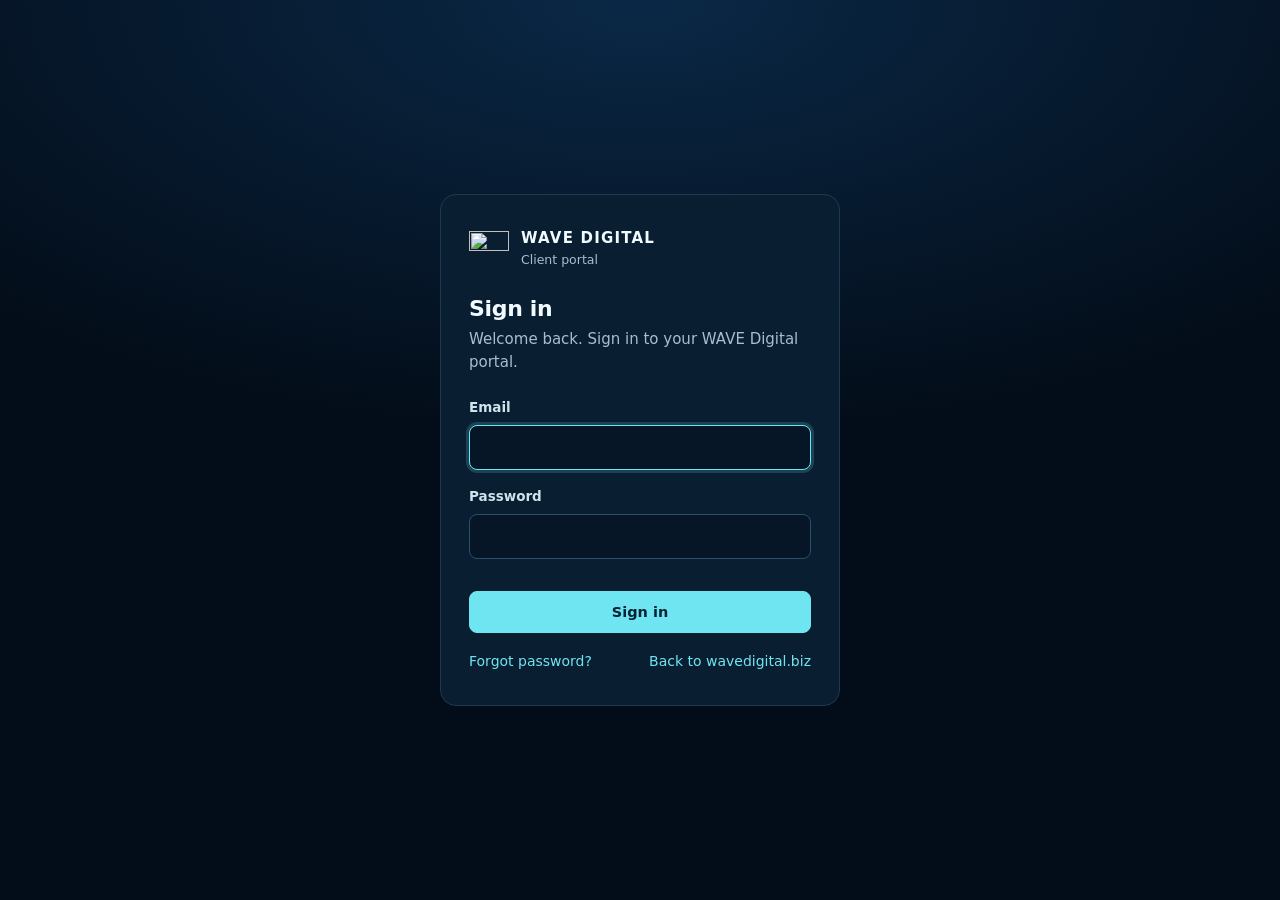
==== me/index.html @ 985fe200 "Client portal phases 1-2: accounts, invites, admin 2FA, requests - Supabase schema with row-level se" ====
<!doctype html>
<html lang="en">
<head>
<meta charset="utf-8">
<meta name="viewport" content="width=device-width, initial-scale=1">
<meta name="robots" content="noindex, nofollow">
<meta http-equiv="Content-Security-Policy" content="default-src 'self'; script-src 'self'; style-src 'self' 'unsafe-inline' https://fonts.googleapis.com; font-src https://fonts.gstatic.com; img-src 'self' data: blob: https://mqfrqatduykqpczkpcfm.supabase.co; connect-src https://mqfrqatduykqpczkpcfm.supabase.co wss://mqfrqatduykqpczkpcfm.supabase.co; frame-src https://calendly.com; form-action 'self'; base-uri 'none'; object-src 'none'">
<meta name="referrer" content="strict-origin-when-cross-origin">
<meta name="theme-color" content="#030d19">
<title>WAVE Portal</title>
<link rel="icon" type="image/png" href="../favicon.png">
<link rel="preconnect" href="https://fonts.googleapis.com">
<link rel="preconnect" href="https://fonts.gstatic.com" crossorigin>
<link rel="stylesheet" href="https://fonts.googleapis.com/css2?family=Schibsted+Grotesk:wght@400..800&amp;display=swap">
<link rel="stylesheet" href="portal.css?v=1">
</head>
<body>
<div id="app"><div class="boot">Loading the WAVE portal…</div></div>
<div id="toast" aria-live="polite"></div>
<noscript><p style="padding:24px;color:#f1fbff">The WAVE portal needs JavaScript turned on.</p></noscript>
<script src="vendor/supabase-js-2.119.0.js" defer></script>
<script src="js/config.js?v=1" defer></script>
<script src="js/core.js?v=1" defer></script>
<script src="js/auth.js?v=1" defer></script>
<script src="js/requests.js?v=1" defer></script>
<script src="js/admin.js?v=1" defer></script>
<script src="js/client.js?v=1" defer></script>
<script src="js/main.js?v=1" defer></script>
</body>
</html>
---- me/portal.css ----
/* WAVE Portal — the signed-in area for WAVE Digital and its clients.
   Same palette and type as the marketing site; quieter, denser layout for daily work. */
:root{
  --bg:#030d19;--bg-2:#061626;--panel:#091e30;--panel-2:#0c2438;--line:#1c3a50;--line-2:#28506b;
  --cyan:#70e5f2;--cyan-2:#a6f1f8;--white:#f1fbff;--text-2:#d0e3ed;--muted:#a6bfce;--faint:#7f98aa;--ink:#062335;
  --blue:#4fb6f0;--amber:#f5b85c;--green:#5fd99a;--red:#ff8a80;
  --radius:12px;--radius-sm:8px;
  --font:'Schibsted Grotesk',ui-sans-serif,system-ui,-apple-system,'Segoe UI',Roboto,sans-serif;
  --ease:cubic-bezier(.16,1,.3,1);
  color-scheme:dark;
}
*,*::before,*::after{box-sizing:border-box}
html{-webkit-text-size-adjust:100%;accent-color:var(--cyan)}
body{margin:0;background:var(--bg);color:var(--white);font:15px/1.55 var(--font);-webkit-font-smoothing:antialiased;-moz-osx-font-smoothing:grayscale}
a{color:var(--cyan);text-decoration:none}
a:hover{text-decoration:underline}
h1,h2,h3{margin:0;line-height:1.2;letter-spacing:-.015em}
h1{font-size:26px;font-weight:750}
h2{font-size:18px;font-weight:700}
h3{font-size:15px;font-weight:700}
p{margin:0}
button,input,select,textarea{font:inherit;color:inherit}
:focus-visible{outline:2px solid var(--cyan);outline-offset:2px}
[hidden]{display:none!important}
.sr-only{position:absolute;width:1px;height:1px;margin:-1px;padding:0;overflow:hidden;clip:rect(0 0 0 0);white-space:nowrap;border:0}
.muted{color:var(--muted)}
.faint{color:var(--faint)}
.mono{font-variant-numeric:tabular-nums}
.boot{min-height:100vh;display:grid;place-items:center;color:var(--muted)}

/* ---------- sign-in screens ---------- */
.auth{min-height:100vh;display:grid;place-items:center;padding:32px 16px;background:radial-gradient(120% 80% at 50% 0%,#0a2846 0%,var(--bg) 60%)}
.auth-card{width:100%;max-width:400px;background:var(--panel);border:1px solid var(--line);border-radius:16px;padding:32px 28px}
.auth-brand{display:flex;align-items:center;gap:12px;margin-bottom:26px}
.auth-brand img{width:40px;height:auto}
.auth-brand b{display:block;font-size:15px;letter-spacing:.08em}
.auth-brand span{display:block;font-size:12.5px;color:var(--muted)}
.auth-card h1{font-size:22px;margin-bottom:6px}
.auth-card .lead{color:var(--muted);margin-bottom:22px}
.auth-card form{display:grid;gap:16px}
.auth-links{margin-top:18px;font-size:14px;display:flex;justify-content:space-between;gap:12px;flex-wrap:wrap}
.qr{background:#fff;border-radius:10px;padding:12px;width:200px;margin:4px auto 0}
.qr img{display:block;width:100%;height:auto}
.secret{font:13px/1.4 ui-monospace,SFMono-Regular,Menlo,Consolas,monospace;word-break:break-all;background:var(--bg-2);border:1px solid var(--line);border-radius:var(--radius-sm);padding:10px 12px}

/* ---------- app shell ---------- */
.shell{display:grid;grid-template-columns:248px minmax(0,1fr);min-height:100vh}
.side{position:sticky;top:0;height:100vh;display:flex;flex-direction:column;gap:6px;padding:20px 14px;background:var(--bg-2);border-right:1px solid var(--line);overflow-y:auto}
.brand{display:flex;align-items:center;gap:10px;padding:2px 10px 18px;color:var(--white)}
.brand:hover{text-decoration:none}
.brand img{width:34px;height:auto}
.brand b{font-size:14px;letter-spacing:.08em}
.brand span{display:block;font-size:12px;color:var(--muted);font-weight:500;letter-spacing:0}
.switcher{margin:0 4px 12px}
.switcher label{display:block;font-size:12px;color:var(--muted);margin:0 0 6px 6px}
.nav{display:grid;gap:2px}
.nav a{display:flex;align-items:center;gap:11px;min-height:42px;padding:0 12px;border-radius:var(--radius-sm);color:var(--text-2);font-weight:550}
.nav a:hover{background:rgba(112,229,242,.06);text-decoration:none;color:var(--white)}
.nav a[aria-current="page"]{background:var(--panel-2);color:var(--white);box-shadow:inset 3px 0 0 var(--cyan)}
.nav svg{width:18px;height:18px;flex:none;color:var(--muted)}
.nav a[aria-current="page"] svg{color:var(--cyan)}
.nav .count{margin-left:auto;min-width:22px;height:22px;padding:0 7px;border-radius:11px;background:var(--cyan);color:var(--ink);font-size:12px;font-weight:700;display:grid;place-items:center}
.side-foot{margin-top:auto;padding:14px 8px 0;border-top:1px solid var(--line);display:grid;gap:4px}
.side-foot .who{font-size:13px;color:var(--muted);padding:0 4px 6px;overflow:hidden;text-overflow:ellipsis;white-space:nowrap}
.topbar{display:none}
.main{min-width:0;padding:32px clamp(16px,4vw,48px) 64px}
.page{max-width:1120px;margin:0 auto;display:grid;gap:22px}
.page-head{display:flex;align-items:flex-end;justify-content:space-between;gap:16px;flex-wrap:wrap}
.page-head p{color:var(--muted);margin-top:6px}
.page-head .actions{display:flex;gap:10px;flex-wrap:wrap}
.crumb{font-size:13.5px;color:var(--muted);margin-bottom:8px;display:inline-flex;gap:6px;align-items:center}
.crumb a{color:var(--muted)}

/* ---------- surfaces ---------- */
.card{background:var(--panel);border:1px solid var(--line);border-radius:var(--radius);padding:22px}
.card-head{display:flex;align-items:center;justify-content:space-between;gap:12px;margin-bottom:16px}
.card-head p{color:var(--muted);font-size:14px;margin-top:4px}
.grid-2{display:grid;grid-template-columns:repeat(2,minmax(0,1fr));gap:22px}
.grid-3{display:grid;grid-template-columns:repeat(3,minmax(0,1fr));gap:22px}
.split{display:grid;grid-template-columns:minmax(0,1.6fr) minmax(0,1fr);gap:22px;align-items:start}
.kv{display:grid;grid-template-columns:150px minmax(0,1fr);gap:10px 16px;font-size:14.5px}
.kv dt{color:var(--muted)}
.kv dd{margin:0;overflow-wrap:anywhere}
.empty{padding:28px 12px;text-align:center;color:var(--muted)}
.empty b{display:block;color:var(--white);font-size:16px;margin-bottom:6px}
.notice{border:1px solid var(--line-2);background:rgba(112,229,242,.05);border-radius:var(--radius-sm);padding:12px 14px;font-size:14px;color:var(--text-2)}
.notice.warn{border-color:rgba(245,184,92,.45);background:rgba(245,184,92,.07)}
.notice.err{border-color:rgba(255,138,128,.5);background:rgba(255,138,128,.07)}

/* ---------- tiles ---------- */
.tiles{display:grid;grid-template-columns:repeat(auto-fit,minmax(180px,1fr));gap:16px}
.tile{background:var(--panel);border:1px solid var(--line);border-radius:var(--radius);padding:18px 20px}
.tile .label{font-size:13px;color:var(--muted)}
.tile .value{font-size:30px;font-weight:750;letter-spacing:-.02em;margin-top:6px;font-variant-numeric:tabular-nums}
.tile .sub{font-size:13px;color:var(--muted);margin-top:4px}
.delta-up{color:var(--green)}
.delta-down{color:var(--red)}
a.tile{color:inherit}
a.tile:hover{text-decoration:none;border-color:var(--line-2)}

/* ---------- buttons ---------- */
.btn{display:inline-flex;align-items:center;justify-content:center;gap:8px;min-height:42px;padding:0 18px;border-radius:var(--radius-sm);border:1px solid var(--line-2);background:transparent;color:var(--white);font-weight:650;font-size:14.5px;cursor:pointer;white-space:nowrap;transition:background-color .15s,border-color .15s,color .15s}
.btn:hover{border-color:var(--cyan);text-decoration:none}
.btn.primary{background:var(--cyan);border-color:var(--cyan);color:var(--ink)}
.btn.primary:hover{background:var(--cyan-2);border-color:var(--cyan-2)}
.btn.danger{border-color:rgba(255,138,128,.55);color:#ffb4ac}
.btn.danger:hover{background:rgba(255,138,128,.08);border-color:var(--red)}
.btn.small{min-height:34px;padding:0 12px;font-size:13.5px}
.btn.link{border:0;padding:0;min-height:0;color:var(--cyan);font-weight:600}
.btn[disabled]{opacity:.55;cursor:not-allowed}
.btn.full{width:100%}
.btn svg{width:16px;height:16px}

/* ---------- forms ---------- */
.field{display:grid;gap:7px}
.field>span,.field>label{font-size:13.5px;font-weight:600;color:var(--text-2)}
.field .hint{font-size:12.5px;color:var(--muted);font-weight:400}
.input,input[type=text],input[type=email],input[type=password],input[type=url],input[type=tel],input[type=number],input[type=date],input[type=month],select,textarea{width:100%;min-height:44px;padding:10px 12px;border-radius:var(--radius-sm);border:1px solid var(--line-2);background:var(--bg-2);color:var(--white)}
textarea{min-height:120px;resize:vertical;line-height:1.5}
select{appearance:none;background-image:url("data:image/svg+xml,%3Csvg xmlns='http://www.w3.org/2000/svg' viewBox='0 0 24 24'%3E%3Cpath d='m6 9 6 6 6-6' fill='none' stroke='%23a6bfce' stroke-width='2' stroke-linecap='round' stroke-linejoin='round'/%3E%3C/svg%3E");background-repeat:no-repeat;background-position:right 12px center;background-size:16px;padding-right:38px}
input::placeholder,textarea::placeholder{color:#6f8799}
input:focus,select:focus,textarea:focus{outline:none;border-color:var(--cyan);box-shadow:0 0 0 3px rgba(112,229,242,.18)}
input[type=file]{min-height:0;padding:10px;border-style:dashed}
.form-grid{display:grid;grid-template-columns:repeat(2,minmax(0,1fr));gap:16px 18px}
.form-grid .wide{grid-column:1/-1}
.check{display:flex;align-items:flex-start;gap:10px;font-size:14.5px}
.check input{width:18px;height:18px;margin-top:2px}
.form-actions{display:flex;gap:10px;justify-content:flex-end;flex-wrap:wrap;margin-top:4px}
.form-error{color:#ffb4ac;font-size:14px}
.radio-row{display:flex;gap:10px;flex-wrap:wrap}
.radio-row label{display:flex;align-items:center;gap:8px;min-height:42px;padding:0 14px;border:1px solid var(--line-2);border-radius:var(--radius-sm);cursor:pointer;font-weight:550}
.radio-row label:has(input:checked){border-color:var(--cyan);background:rgba(112,229,242,.08)}

/* ---------- tables ---------- */
.table-wrap{overflow-x:auto;margin:0 -22px;padding:0 22px}
table.data{width:100%;border-collapse:collapse;font-size:14.5px}
table.data th{text-align:left;font-size:12.5px;font-weight:600;color:var(--muted);padding:0 12px 10px;border-bottom:1px solid var(--line);white-space:nowrap}
table.data td{padding:13px 12px;border-bottom:1px solid var(--line);vertical-align:middle}
table.data tr:last-child td{border-bottom:0}
table.data tr.clickable{cursor:pointer}
table.data tr.clickable:hover td{background:rgba(112,229,242,.03)}
table.data td.num,table.data th.num{text-align:right;font-variant-numeric:tabular-nums}
.cell-title{font-weight:650;color:var(--white)}
.cell-sub{font-size:13px;color:var(--muted);margin-top:2px}

/* ---------- pills ---------- */
.pill{display:inline-flex;align-items:center;gap:6px;height:24px;padding:0 10px;border-radius:12px;font-size:12.5px;font-weight:650;white-space:nowrap;border:1px solid currentColor;background:transparent}
.pill::before{content:"";width:6px;height:6px;border-radius:50%;background:currentColor}
.tone-cyan{color:var(--cyan)}
.tone-blue{color:var(--blue)}
.tone-amber{color:var(--amber)}
.tone-green{color:var(--green)}
.tone-red{color:var(--red)}
.tone-muted{color:var(--muted)}
.tag-urgent{display:inline-flex;align-items:center;height:22px;padding:0 8px;border-radius:6px;background:rgba(255,138,128,.14);color:#ffb4ac;font-size:12px;font-weight:700}

/* ---------- tabs ---------- */
.tabs{display:flex;gap:4px;border-bottom:1px solid var(--line);overflow-x:auto}
.tabs a{display:inline-flex;align-items:center;min-height:44px;padding:0 14px;color:var(--muted);font-weight:600;border-bottom:2px solid transparent;margin-bottom:-1px;white-space:nowrap}
.tabs a:hover{color:var(--white);text-decoration:none}
.tabs a[aria-current="page"]{color:var(--white);border-bottom-color:var(--cyan)}

/* ---------- lists & timeline ---------- */
.list{display:grid}
.list-item{display:flex;align-items:center;gap:14px;padding:14px 0;border-bottom:1px solid var(--line)}
.list-item:last-child{border-bottom:0}
.list-item .grow{flex:1;min-width:0}
a.list-item{color:inherit}
a.list-item:hover{text-decoration:none}
a.list-item:hover .cell-title{color:var(--cyan)}
.timeline{display:grid;gap:0;position:relative}
.tl-item{position:relative;padding:0 0 22px 26px}
.tl-item::before{content:"";position:absolute;left:5px;top:8px;bottom:-4px;width:1px;background:var(--line-2)}
.tl-item:last-child::before{display:none}
.tl-item::after{content:"";position:absolute;left:0;top:5px;width:11px;height:11px;border-radius:50%;background:var(--bg);border:2px solid var(--line-2)}
.tl-item.wave::after{border-color:var(--cyan)}
.tl-meta{font-size:13px;color:var(--muted)}
.tl-body{margin-top:6px;white-space:pre-wrap;overflow-wrap:anywhere}
.prewrap{white-space:pre-wrap;overflow-wrap:anywhere}
.files{display:grid;gap:8px}
.file{display:flex;align-items:center;gap:12px;padding:10px 12px;border:1px solid var(--line);border-radius:var(--radius-sm);background:var(--bg-2)}
.file svg{width:18px;height:18px;color:var(--muted);flex:none}
.file .grow{flex:1;min-width:0;overflow:hidden;text-overflow:ellipsis;white-space:nowrap}

/* ---------- dialog & toast ---------- */
dialog.modal{width:min(560px,calc(100vw - 32px));max-height:calc(100vh - 48px);padding:0;border:1px solid var(--line-2);border-radius:14px;background:var(--panel);color:var(--white)}
dialog.modal::backdrop{background:rgba(1,6,12,.72)}
.modal-head{display:flex;align-items:center;justify-content:space-between;gap:12px;padding:18px 22px;border-bottom:1px solid var(--line)}
.modal-body{padding:20px 22px;display:grid;gap:16px;overflow-y:auto}
.icon-btn{display:grid;place-items:center;width:40px;height:40px;border-radius:var(--radius-sm);border:1px solid transparent;background:transparent;color:var(--muted);cursor:pointer}
.icon-btn:hover{border-color:var(--line-2);color:var(--white)}
.icon-btn svg{width:18px;height:18px}
.copy-row{display:flex;gap:8px}
.copy-row input{flex:1;font-size:13px}
#toast{position:fixed;left:50%;bottom:24px;transform:translate(-50%,16px);opacity:0;pointer-events:none;z-index:100;max-width:calc(100vw - 32px);padding:12px 18px;border-radius:10px;background:#0f2c44;border:1px solid var(--line-2);color:var(--white);font-weight:550;transition:opacity .2s,transform .25s var(--ease)}
#toast.show{opacity:1;transform:translate(-50%,0)}
#toast.err{border-color:rgba(255,138,128,.6)}

/* ---------- charts ---------- */
.chart{width:100%;height:auto;display:block;overflow:visible}
.chart text{fill:var(--muted);font-size:11px;font-family:var(--font)}
.legend{display:flex;gap:16px;flex-wrap:wrap;font-size:13px;color:var(--muted);margin-top:10px}
.legend i{display:inline-block;width:10px;height:10px;border-radius:2px;margin-right:6px;vertical-align:-1px}
.bars{display:grid;gap:10px}
.bar-row{display:grid;grid-template-columns:minmax(0,1fr) 56px;gap:4px 12px;font-size:14px}
.bar-row .track{grid-column:1/-1;height:6px;border-radius:3px;background:var(--bg-2);overflow:hidden}
.bar-row .fill{height:100%;background:var(--blue);border-radius:3px}
.bar-row .n{text-align:right;color:var(--text-2);font-variant-numeric:tabular-nums}
.bar-row .lbl{overflow:hidden;text-overflow:ellipsis;white-space:nowrap}

/* ---------- responsive ---------- */
@media (max-width:1000px){
  .grid-3{grid-template-columns:1fr 1fr}
  .split{grid-template-columns:1fr}
}
@media (max-width:860px){
  .shell{grid-template-columns:1fr}
  .side{position:fixed;inset:0 auto 0 0;width:min(300px,86vw);z-index:50;transform:translateX(-100%);transition:transform .25s var(--ease);box-shadow:0 0 0 100vmax rgba(1,6,12,0)}
  .shell.nav-open .side{transform:none;box-shadow:0 0 0 100vmax rgba(1,6,12,.6)}
  .topbar{display:flex;align-items:center;justify-content:space-between;gap:12px;position:sticky;top:0;z-index:40;padding:10px 12px 10px 16px;background:var(--bg-2);border-bottom:1px solid var(--line)}
  .topbar .brand{padding:0}
  .main{padding-top:24px}
  .grid-2,.grid-3,.form-grid{grid-template-columns:1fr}
  .kv{grid-template-columns:1fr;gap:2px}
  .kv dd{margin-bottom:10px}
  h1{font-size:23px}
  .card{padding:18px}
  .table-wrap{margin:0 -18px;padding:0 18px}
  table.data.stack thead{display:none}
  table.data.stack tr{display:grid;grid-template-columns:1fr auto;gap:4px 12px;padding:12px 0;border-bottom:1px solid var(--line)}
  table.data.stack td{padding:0;border:0}
  table.data.stack td.hide-sm{display:none}
}
@media (prefers-reduced-motion:reduce){
  *,*::before,*::after{transition:none!important;animation:none!important}
}
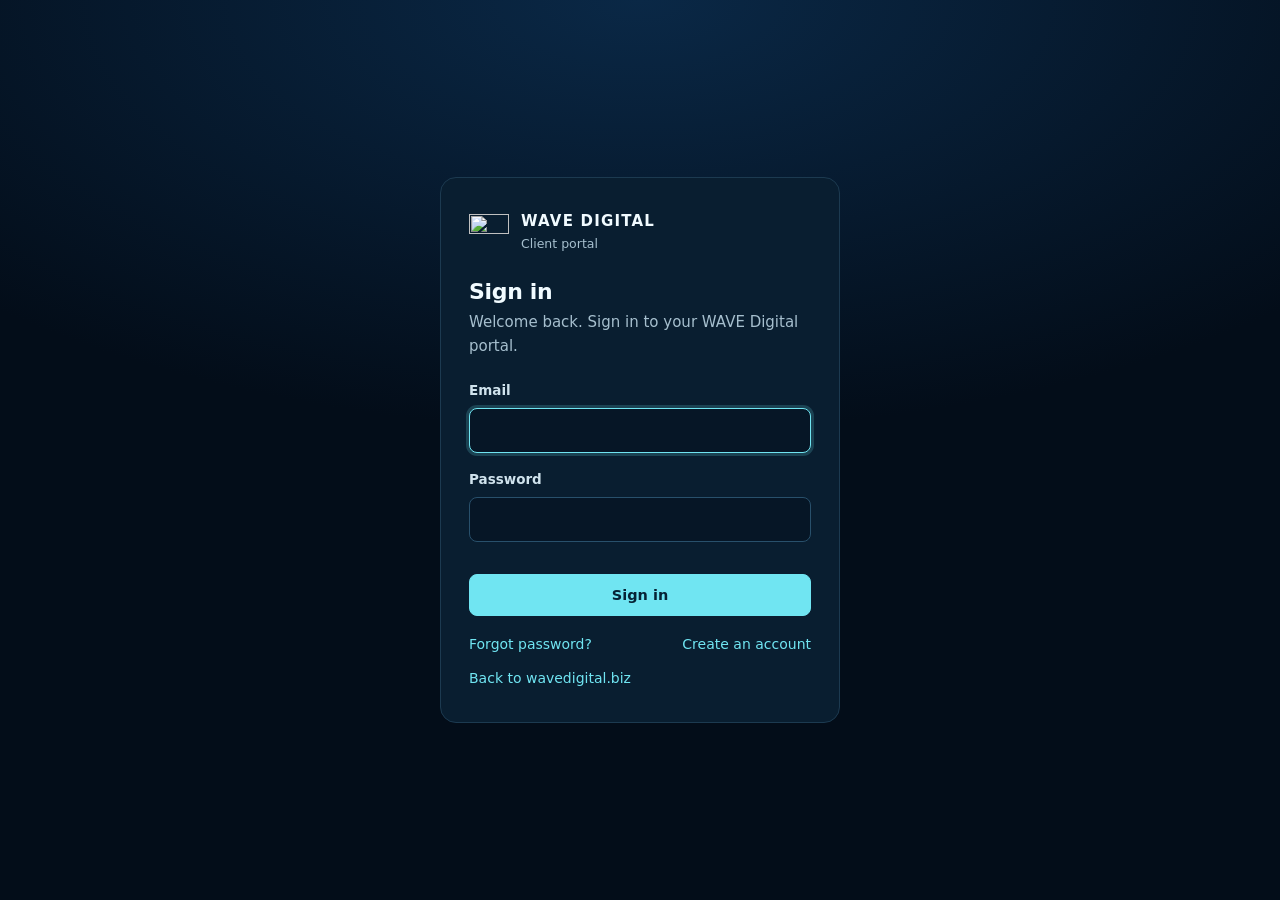
==== commit 859fed86: "Portal sign-up (untested): current clients and prospects Co-Authored-By: Claude Opus 5.5 <noreply@an" ====
--- a/me/index.html
+++ b/me/index.html
@@ -20,11 +20,17 @@
 <noscript><p style="padding:24px;color:#f1fbff">The WAVE portal needs JavaScript turned on.</p></noscript>
 <script src="vendor/supabase-js-2.119.0.js" defer></script>
 <script src="js/config.js?v=1" defer></script>
-<script src="js/core.js?v=1" defer></script>
-<script src="js/auth.js?v=1" defer></script>
+<script src="js/core.js?v=3" defer></script>
+<script src="js/auth.js?v=3" defer></script>
 <script src="js/requests.js?v=1" defer></script>
-<script src="js/admin.js?v=1" defer></script>
-<script src="js/client.js?v=1" defer></script>
-<script src="js/main.js?v=1" defer></script>
+<script src="js/admin.js?v=3" defer></script>
+<script src="js/client.js?v=3" defer></script>
+<script src="js/meetings.js?v=1" defer></script>
+<script src="js/billing.js?v=1" defer></script>
+<script src="js/charts.js?v=1" defer></script>
+<script src="js/stats.js?v=1" defer></script>
+<script src="js/files.js?v=1" defer></script>
+<script src="js/integrations.js?v=1" defer></script>
+<script src="js/main.js?v=3" defer></script>
 </body>
 </html>
--- a/me/portal.css
+++ b/me/portal.css
@@ -91,7 +91,7 @@
 .tiles{display:grid;grid-template-columns:repeat(auto-fit,minmax(180px,1fr));gap:16px}
 .tile{background:var(--panel);border:1px solid var(--line);border-radius:var(--radius);padding:18px 20px}
 .tile .label{font-size:13px;color:var(--muted)}
-.tile .value{font-size:30px;font-weight:750;letter-spacing:-.02em;margin-top:6px;font-variant-numeric:tabular-nums}
+.tile .value{font-size:30px;font-weight:750;letter-spacing:-.02em;margin-top:6px}
 .tile .sub{font-size:13px;color:var(--muted);margin-top:4px}
 .delta-up{color:var(--green)}
 .delta-down{color:var(--red)}
@@ -203,9 +203,9 @@
 .legend i{display:inline-block;width:10px;height:10px;border-radius:2px;margin-right:6px;vertical-align:-1px}
 .bars{display:grid;gap:10px}
 .bar-row{display:grid;grid-template-columns:minmax(0,1fr) 56px;gap:4px 12px;font-size:14px}
-.bar-row .track{grid-column:1/-1;height:6px;border-radius:3px;background:var(--bg-2);overflow:hidden}
-.bar-row .fill{height:100%;background:var(--blue);border-radius:3px}
-.bar-row .n{text-align:right;color:var(--text-2);font-variant-numeric:tabular-nums}
+.bar-row .track{display:block;grid-column:1/-1;height:6px;border-radius:3px;background:var(--bg-2);overflow:hidden}
+.bar-row .fill{display:block;height:100%;background:var(--blue);border-radius:0 3px 3px 0}
+.bar-row .n{text-align:right;color:var(--text-2)}
 .bar-row .lbl{overflow:hidden;text-overflow:ellipsis;white-space:nowrap}
 
 /* ---------- responsive ---------- */
@@ -234,3 +234,23 @@
 @media (prefers-reduced-motion:reduce){
   *,*::before,*::after{transition:none!important;animation:none!important}
 }
+
+/* ---------- chart pieces ---------- */
+.chart-box{position:relative;width:100%}
+.chart-box svg:focus-visible{outline:2px solid var(--cyan);outline-offset:4px;border-radius:4px}
+.chart-tip{position:absolute;z-index:2;pointer-events:none;display:grid;gap:2px;padding:8px 10px;border-radius:8px;background:#0f2c44;border:1px solid var(--line-2);font-size:13px;white-space:nowrap}
+.chart-tip strong{font-size:15px;color:var(--white)}
+.chart-tip span{color:var(--muted)}
+.table-view{margin-top:12px;font-size:14px}
+.table-view summary{cursor:pointer;color:var(--muted)}
+.table-view .table-wrap{max-height:280px;overflow-y:auto;margin-top:8px}
+.bar-row .fill{background:#3987e5}
+.seg{display:flex;gap:2px;height:28px}
+.seg-part{display:flex;align-items:center;padding:0 8px;border-radius:4px;color:#fff;font-size:12.5px;font-weight:700;min-width:4px;overflow:hidden;white-space:nowrap}
+.section-title{display:flex;align-items:baseline;justify-content:space-between;gap:12px;margin-top:8px}
+.section-title h2{font-size:20px}
+.filters{display:flex;gap:12px;flex-wrap:wrap;align-items:flex-end}
+.filters .field{min-width:180px}
+.metric-group{border:1px solid var(--line);border-radius:var(--radius-sm);padding:16px;display:grid;gap:12px}
+.metric-group h3{margin-bottom:2px}
+.metric-grid{display:grid;grid-template-columns:repeat(auto-fit,minmax(160px,1fr));gap:12px}
